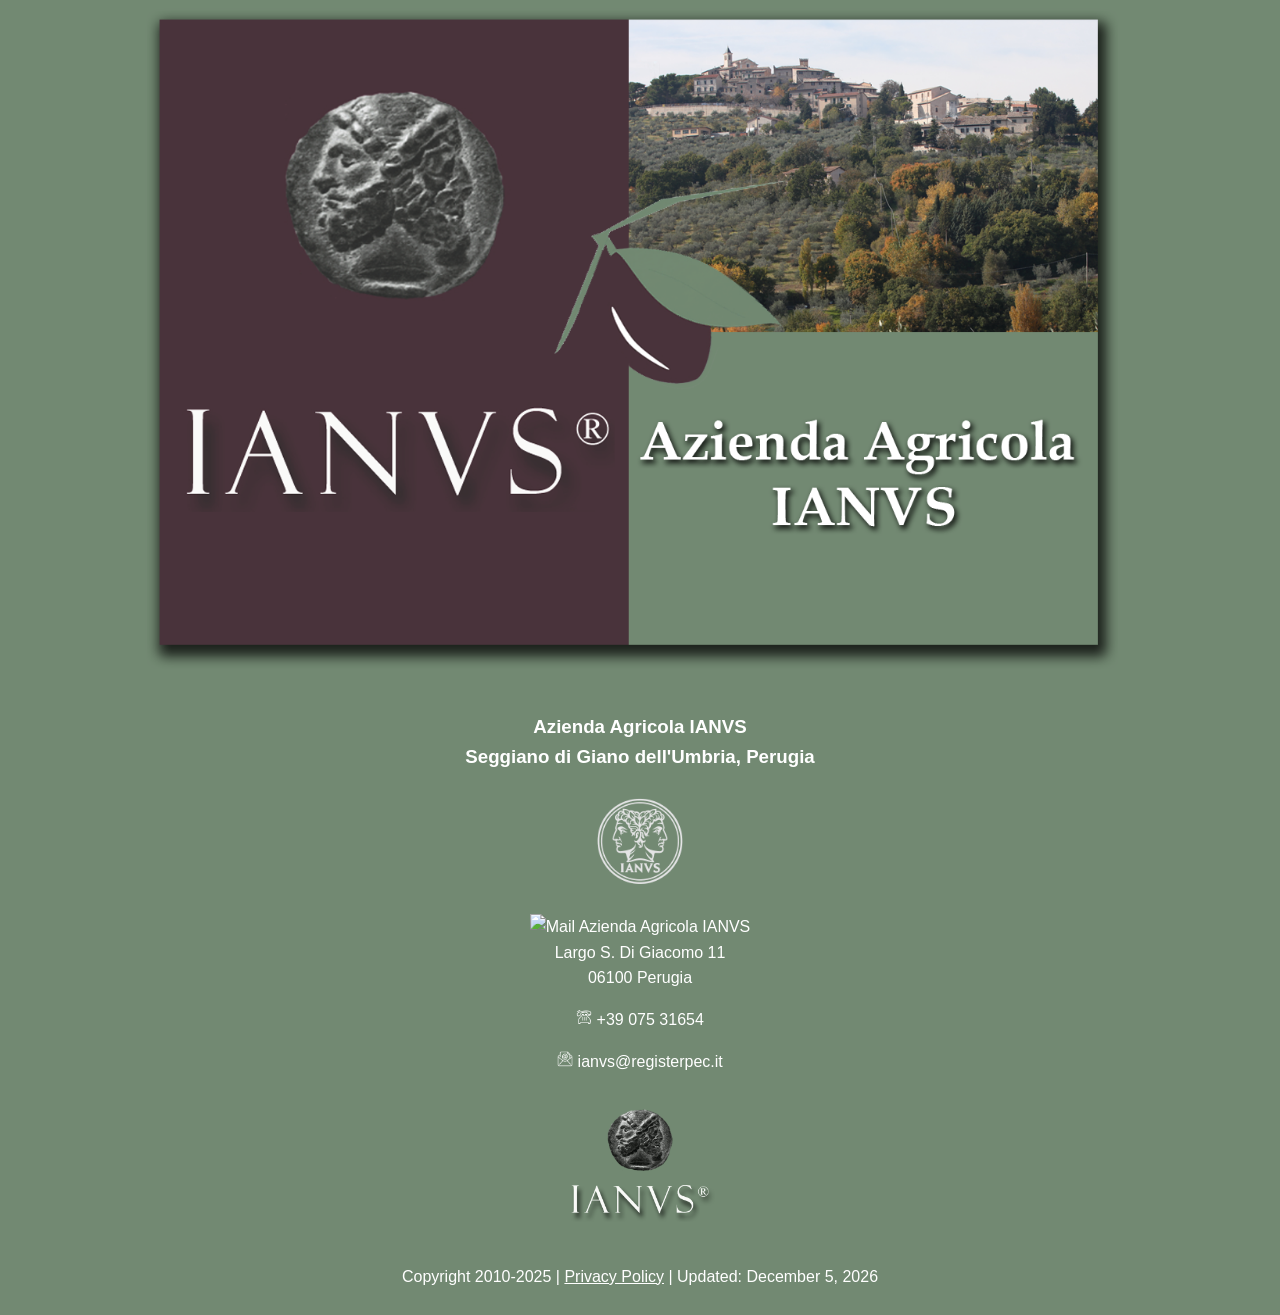
==== Index.html @ 3c77b4c4 "IANVS 2025 V2" ====
<!DOCTYPE html>
<head>
<link rel="shortcut icon" href="favicon.ico" >
<title>Azienda Agricola IANVS</title>
<meta name="viewport" content="width=device-width, initial-scale=1" />
<link href="CSS/giano.css" rel="stylesheet" type="text/css" media="screen" />
<link rel="shortcut icon" href="image/favicon.ico" >
</head>
<body>
<a href="IANVS/" target="_self"><img src="Image/Landing logo.png" alt="IANVS" class="responsive-img"/></a>
<footer>
<h3>Azienda Agricola IANVS <br>Seggiano di Giano dell'Umbria, Perugia</h3>
<img src="../Image/IANVS white logo.png" alt="AI IANVS logo" height="100px" />
<p><img src="../image/MailW.png" alt="Mail" height="16px"/> Azienda Agricola IANVS<br>Largo S. Di Giacomo 11<br>06100 Perugia</p>
<p><img src="../Image/PhoneW.png" alt="Phone" height="16px"/> +39 075 31654</p>
<p><img src="../Image/EmailW.png" alt="E-mail" height="16px"/> ianvs@registerpec.it</p>
<img src="../Image/IANVS Coin w.png" alt="AI IANVS logo" height="150px" />
<p>Copyright 2010-2025 | <a style="color: white" href="/Privacy/">Privacy Policy</a> | Updated: <span id="lastModified"></span></p>
</footer>
<script src="../CSS/main.js"></script>
</body>
</html>
---- CSS/giano.css ----
@charset "utf-8";
html, body { height: 100%; margin: 0; }
  body {
    background: #728972; 
    color: black;
    font-family: "Inter", "Roboto", "Helvetica Neue", Arial, sans-serif;
    line-height: 1.6;
    font-size: 16px;
}

a {
    color: #728972;
    text-decoration: underline;
}

.responsive-img {
    width: 100%;
    height: auto;
    max-width: 1000px;
    display: block;
    margin: 0 auto;
}

   
.responsive-img2 {
    width: 100%;
    height: auto;
    max-width: 400px;
    display: block;
    margin: 0 auto;
}

figure {
    background-color: white;
    border: 2px solid #ccc;
    padding: 10px;
    margin: 10px;
    text-align: center;
    box-shadow: 0 4px 8px rgba(0,0,0,0.1);
    max-width: 200px;
    float:right;
}

figure img {
    max-width: 100%;
    height: auto;
    display: flex;
    margin: 0 auto;
}

figcaption {
    font-size: 0.9em;
    color: #555;
    margin-top: 8px;
    line-height: 1.2;
}

header {
  background-color: #728972;
  padding: 0px;
  text-align: center;
}

footer {
  background-color: #728972;
  padding: 10px;
  text-align: center;
  color: white;  
  position: relative;
  bottom: 0;
  width: 100%;
}

.container {
  max-width: 1000px;
  margin: 0 auto;
  justify-content: center;
}

div.flex-container {
  display: flex;
  flex-direction: row;
  background-color: white;
  padding: 0px 20px;
}

div.flex-container > div {
  margin: 10px;
}

@media screen and (max-width:600px) {
  div.flex-container {
    flex-direction: column;
}
}

.navbar {
    display: flex;
    justify-content: space-between;
    align-items: center;
    background-color: #728972;
    padding: 0px 30px;
    max-width: 1000px;
    margin: 0 auto;
}

.nav-left {
    display: flex;
    flex-wrap: wrap;
}

.nav-btn {
    color: white;
    text-decoration: none;
    padding: 16px 16px;
    background-color: #728972;
    text-align: center;
    display: flex;
    align-items: center;
    padding: 16px;
    line-height: 1; 
}

.nav-btn:hover {
    background-color: #3d1a28;
    cursor: pointer;
}

.nav-btn.dropbtn {
    background-color: #728972; /* Remove default black background */
    font-size: 16px;              /* Match nav font size */
    border: none;                 /* Remove button border */
    cursor: pointer;              /* Pointer on hover */
    padding: 16px 16px;           /* Similar spacing to other nav buttons */
    text-align: center;
}
.nav-btn.dropbtn:hover {
    background-color: #3d1a28;
}

.dropdown {
    position: relative;
    display: inline-block;
}

.dropdown-content {
    display: block;
    position: absolute;    
    background-color: #3d1a28;
    min-width: 120px;
    box-shadow: 0px 10px 10px rgba(0,0,0,0.2);
    overflow: hidden;
    max-height: 0;
    transition: max-height 0.3s ease;
    z-index: 1;
}

.dropdown-content a {
    color: white;
    padding: 10px 10px;
    text-decoration: none;
    display: block;
}

.dropdown-content a:hover {
    background-color: #728972;
}

/* Desktop hover for dropdown */
@media screen and (min-width: 601px) {
    .dropdown:hover .dropdown-content {
        max-height: 500px; /* Enough to show all links */
    }
}

/* =====================
   Burger Icon
===================== */
.icon {
    display: none;
    flex-direction: column;
    cursor: pointer;
    padding: 10px;
}

.icon span {
    display: block;
    width: 25px;
    height: 3px;
    margin: 5px 0;
    background-color: white;
    transition: 0.4s;
}

/* Animate burger to X when menu is open */
.icon.change .bar1 {
    transform: rotate(-45deg) translate(-12px, 6px);
}

.icon.change .bar2 {
    opacity: 0;
}

.icon.change .bar3 {
    transform: rotate(45deg) translate(-12px, -6px);
}

/* =====================
   Responsive Mobile Styles
===================== */
@media screen and (max-width: 600px) {
    /* Hide nav items by default */
    .nav-left {
        display: none;
        flex-direction: column;
        width: 75%;
    }

    /* Show nav items when responsive class added */
    .nav-left.responsive {
        display: flex;
    }

    /* Nav buttons full width, aligned left */
    .nav-btn {
        text-align: left;
        border-top: 1px solid #444;
    }

    /* Language dropdown for mobile */
    .dropdown-content {
        position: relative;
        max-height: 0;
        border-top: 1px solid #444;
    }

    .dropdown-content.show {
        max-height: 300px; /* Smooth slide down */
    }

    /* Show burger icon */
    .icon {
        display: flex;
    }
}
* {
  box-sizing: border-box;
}

.container2 {
  display: flex;
  flex-wrap: wrap;
  padding: 0 4px;
}

/* Create four equal columns that sits next to each other */
.column {
  flex: 25%;
  max-width: 25%;
  padding: 0 4px;
}

.column img {
  margin-top: 8px;
  vertical-align: middle;
}

/* Responsive layout - makes a two column-layout instead of four columns */
@media screen and (max-width: 800px) {
  .column {
    flex: 50%;
    max-width: 50%;
  }
}

/* Responsive layout - makes the two columns stack on top of each other instead of next to each other */
@media screen and (max-width: 600px) {
  .column {
    flex: 100%;
    max-width: 100%;
  }
}
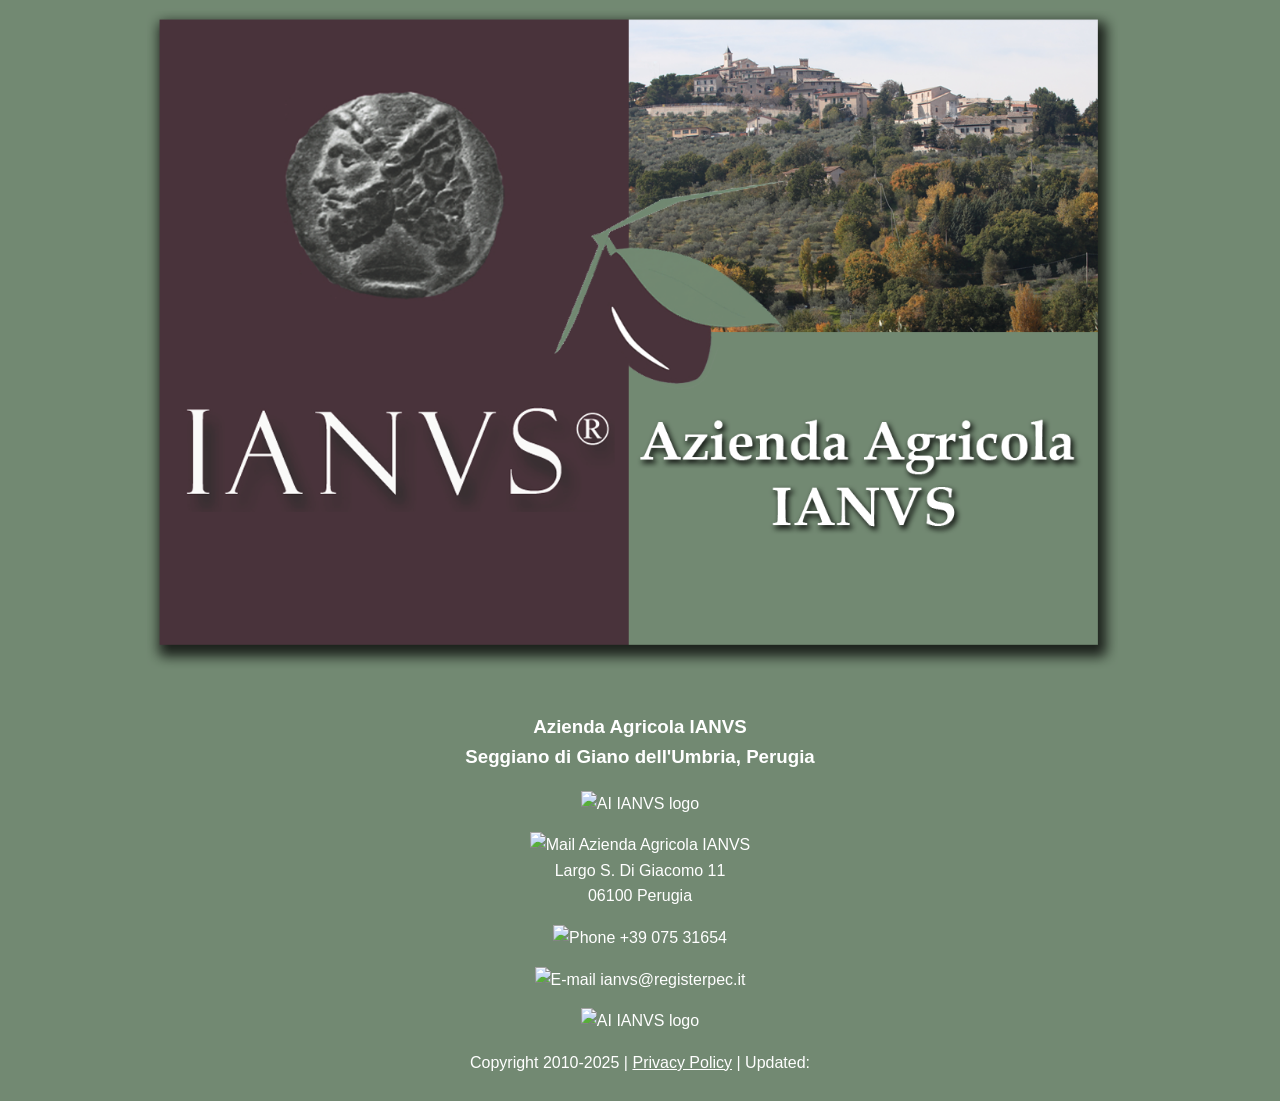
==== commit 74101af3: "Update Index.html" ====
--- a/Index.html
+++ b/Index.html
@@ -10,13 +10,13 @@
 <a href="IANVS/" target="_self"><img src="Image/Landing logo.png" alt="IANVS" class="responsive-img"/></a>
 <footer>
 <h3>Azienda Agricola IANVS <br>Seggiano di Giano dell'Umbria, Perugia</h3>
-<img src="../Image/IANVS white logo.png" alt="AI IANVS logo" height="100px" />
-<p><img src="../image/MailW.png" alt="Mail" height="16px"/> Azienda Agricola IANVS<br>Largo S. Di Giacomo 11<br>06100 Perugia</p>
-<p><img src="../Image/PhoneW.png" alt="Phone" height="16px"/> +39 075 31654</p>
-<p><img src="../Image/EmailW.png" alt="E-mail" height="16px"/> ianvs@registerpec.it</p>
-<img src="../Image/IANVS Coin w.png" alt="AI IANVS logo" height="150px" />
+<img src="image/IANVS white logo.png" alt="AI IANVS logo" height="100px" />
+<p><img src="image/MailW.png" alt="Mail" height="16px"/> Azienda Agricola IANVS<br>Largo S. Di Giacomo 11<br>06100 Perugia</p>
+<p><img src="image/PhoneW.png" alt="Phone" height="16px"/> +39 075 31654</p>
+<p><img src="image/EmailW.png" alt="E-mail" height="16px"/> ianvs@registerpec.it</p>
+<img src="image/IANVS Coin w.png" alt="AI IANVS logo" height="150px" />
 <p>Copyright 2010-2025 | <a style="color: white" href="/Privacy/">Privacy Policy</a> | Updated: <span id="lastModified"></span></p>
 </footer>
-<script src="../CSS/main.js"></script>
+<script src="css/main.js"></script>
 </body>
 </html>
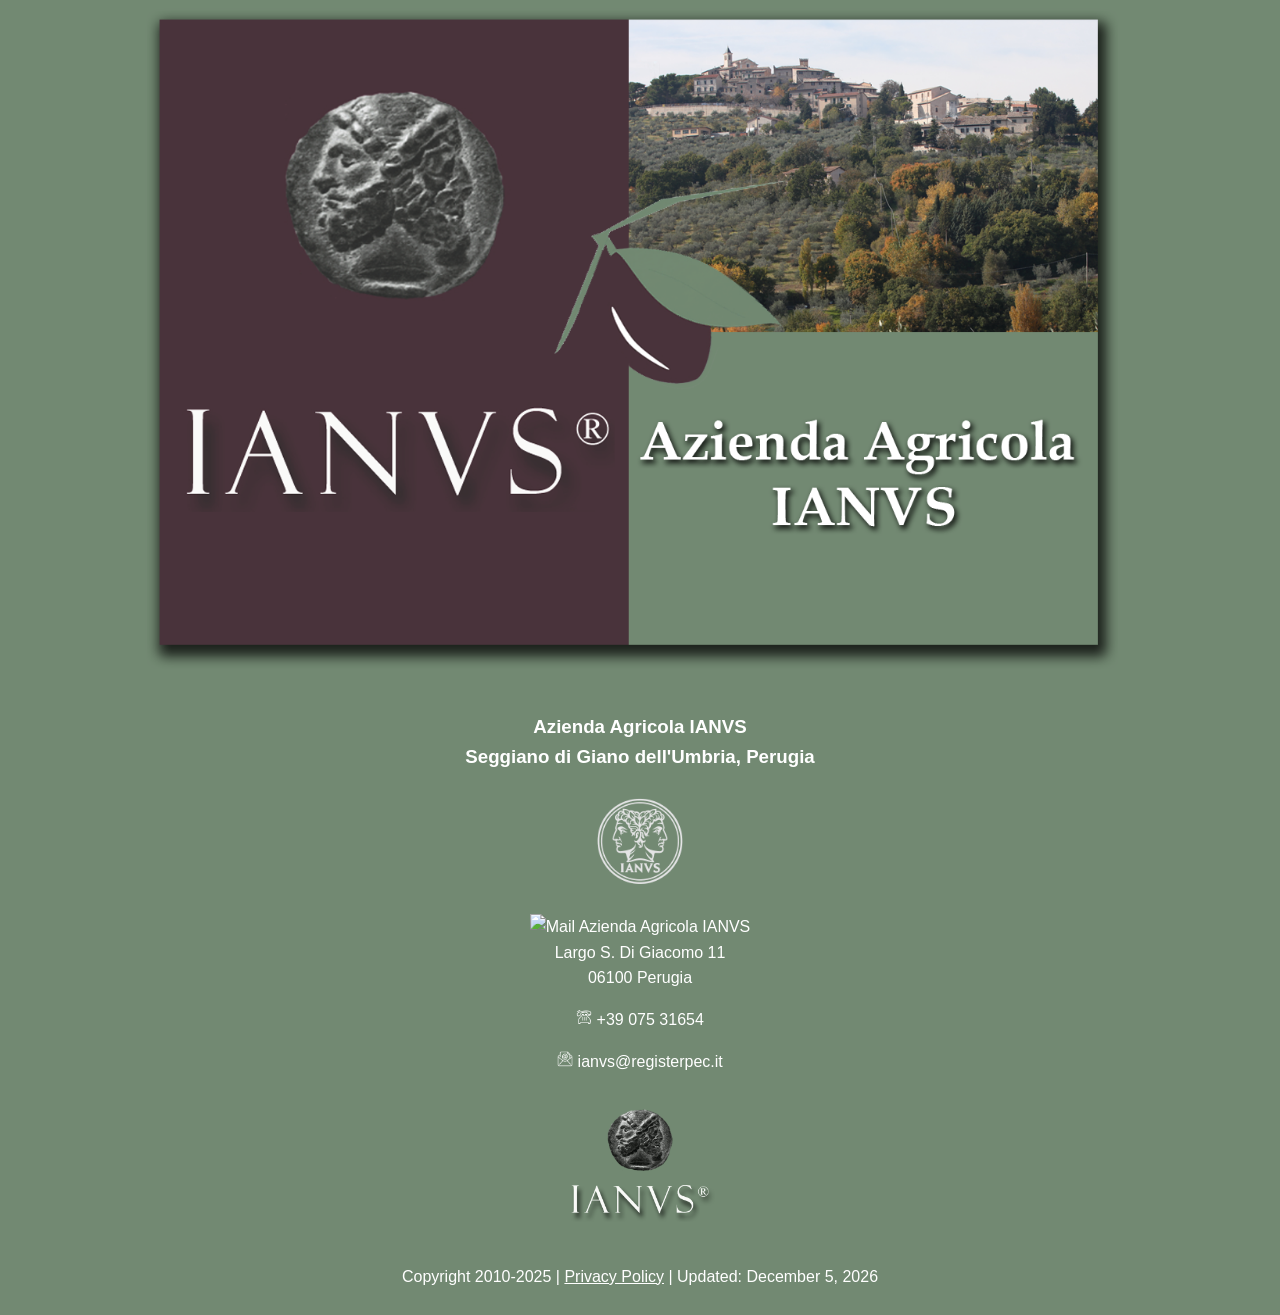
==== commit a554ecf2: "Create Index.html" ====
--- a/Index.html
+++ b/Index.html
@@ -10,13 +10,13 @@
 <a href="IANVS/" target="_self"><img src="Image/Landing logo.png" alt="IANVS" class="responsive-img"/></a>
 <footer>
 <h3>Azienda Agricola IANVS <br>Seggiano di Giano dell'Umbria, Perugia</h3>
-<img src="image/IANVS white logo.png" alt="AI IANVS logo" height="100px" />
-<p><img src="image/MailW.png" alt="Mail" height="16px"/> Azienda Agricola IANVS<br>Largo S. Di Giacomo 11<br>06100 Perugia</p>
-<p><img src="image/PhoneW.png" alt="Phone" height="16px"/> +39 075 31654</p>
-<p><img src="image/EmailW.png" alt="E-mail" height="16px"/> ianvs@registerpec.it</p>
-<img src="image/IANVS Coin w.png" alt="AI IANVS logo" height="150px" />
+<img src="../Image/IANVS white logo.png" alt="AI IANVS logo" height="100px" />
+<p><img src="../image/MailW.png" alt="Mail" height="16px"/> Azienda Agricola IANVS<br>Largo S. Di Giacomo 11<br>06100 Perugia</p>
+<p><img src="../Image/PhoneW.png" alt="Phone" height="16px"/> +39 075 31654</p>
+<p><img src="../Image/EmailW.png" alt="E-mail" height="16px"/> ianvs@registerpec.it</p>
+<img src="../Image/IANVS Coin w.png" alt="AI IANVS logo" height="150px" />
 <p>Copyright 2010-2025 | <a style="color: white" href="/Privacy/">Privacy Policy</a> | Updated: <span id="lastModified"></span></p>
 </footer>
-<script src="css/main.js"></script>
+<script src="../CSS/main.js"></script>
 </body>
 </html>
